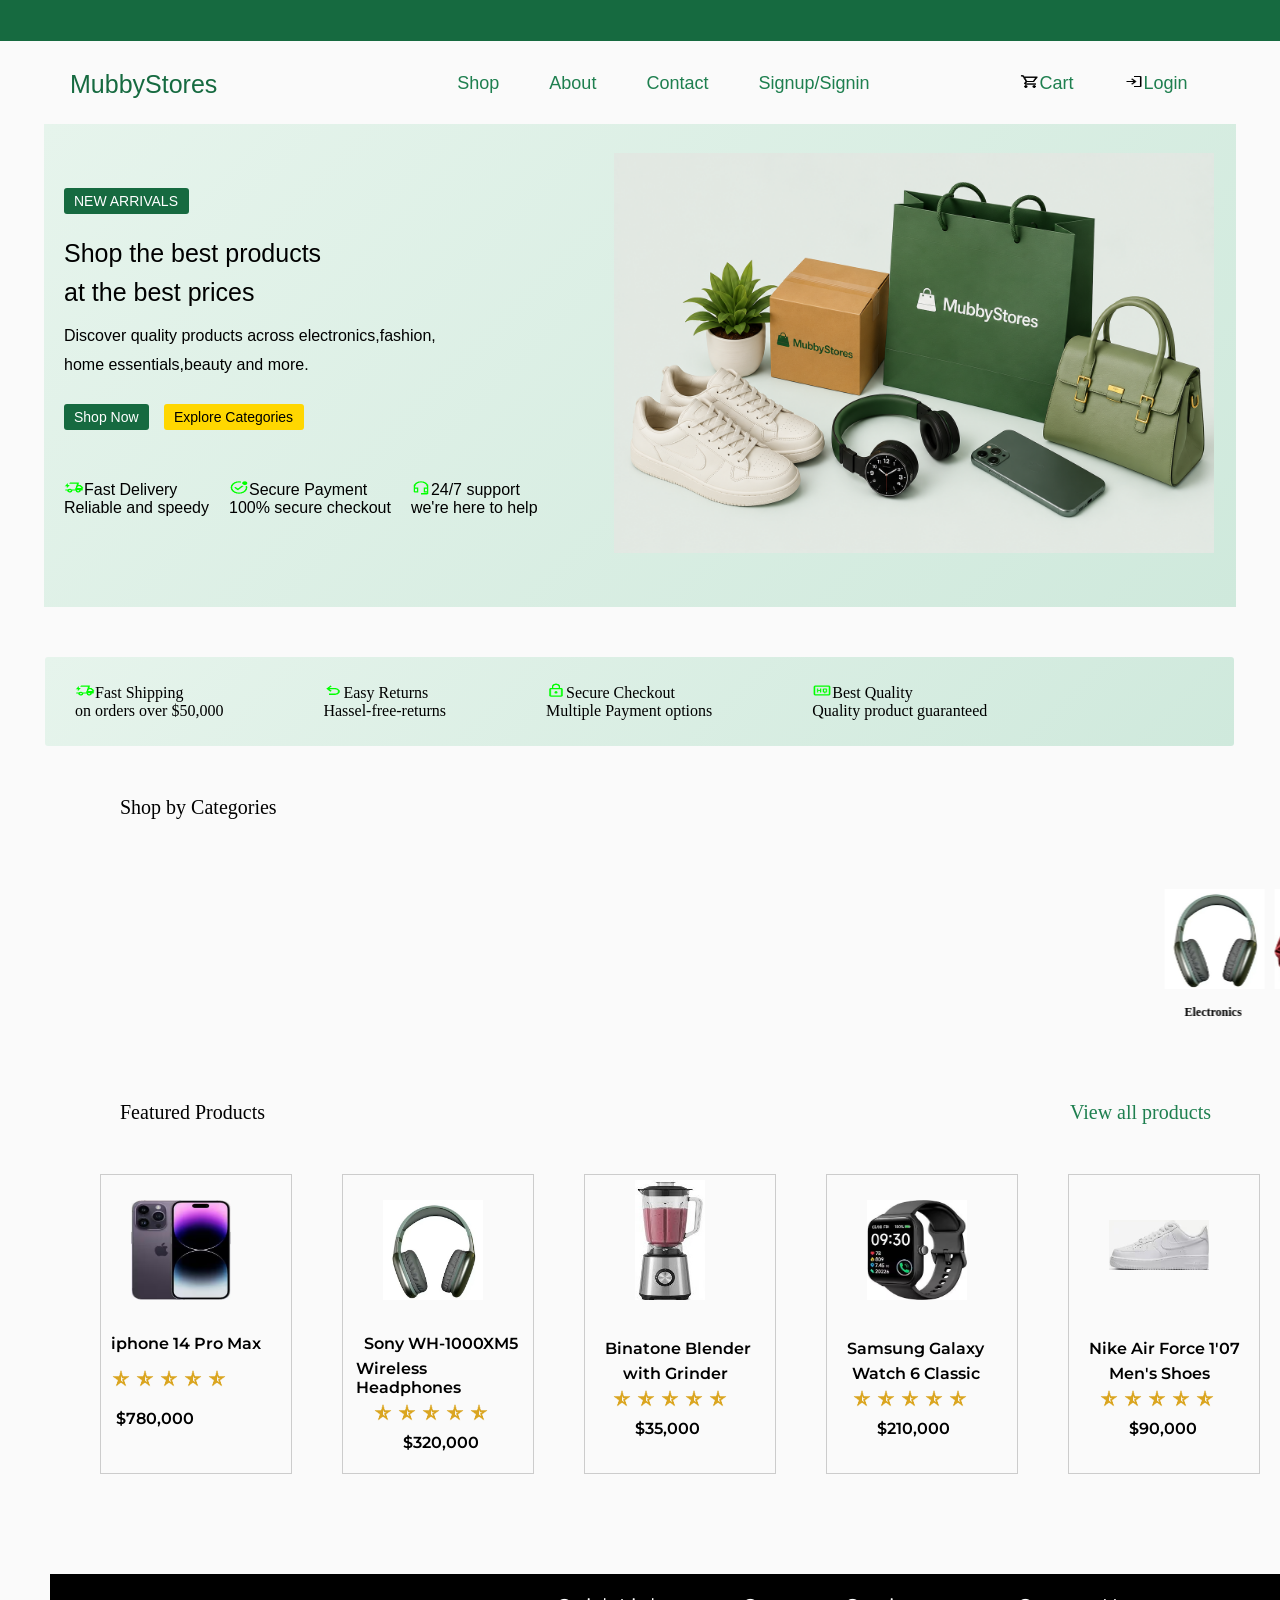
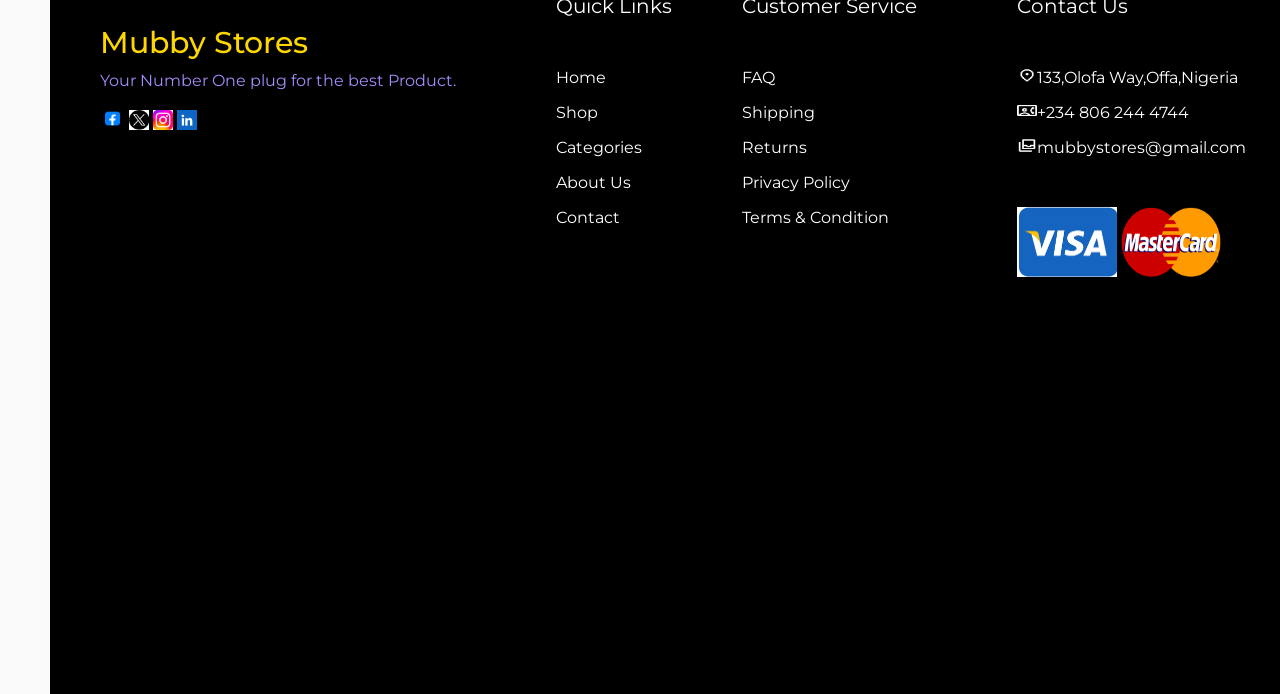
==== index.html @ 942e967c "An E-commerce Project" ====
<!DOCTYPE html>
<html lang="en">
<head>
    <meta charset="UTF-8">
    <meta name="viewport" content="width=device-width, initial-scale=1.0">
    <title>MubbyStores</title>
    <link rel="stylesheet" href="index.css">
    <link rel="preconnect" href="https://fonts.googleapis.com">
<link rel="preconnect" href="https://fonts.gstatic.com" crossorigin>
<link href="https://fonts.googleapis.com/css2?family=Inter:ital,opsz,wght@0,14..32,800;1,14..32,800&family=Montserrat:ital,wght@0,100..900;1,100..900&family=Roboto:ital,wght@0,100..900;1,100..900&display=swap" rel="stylesheet">
    <link rel="stylesheet" href="https://fonts.googleapis.com/css2?family=Material+Symbols+Outlined:opsz,wght,FILL,GRAD@24,400,0,0&icon_names=search" />
    <link rel="preconnect" href="https://fonts.googleapis.com">
<link rel="preconnect" href="https://fonts.gstatic.com" crossorigin>
<link href="https://fonts.googleapis.com/css2?family=Inter:ital,opsz,wght@0,14..32,800;1,14..32,800&family=Montserrat:ital,wght@0,100..900;1,100..900&family=Playfair+Display:ital,wght@0,400..900;1,400..900&family=Roboto:ital,wght@0,100..900;1,100..900&display=swap" rel="stylesheet">
<link rel="preconnect" href="https://fonts.googleapis.com">
<link rel="preconnect" href="https://fonts.gstatic.com" crossorigin>
<link href="https://fonts.googleapis.com/css2?family=Inter:ital,opsz,wght@0,14..32,800;1,14..32,800&family=Montserrat:ital,wght@0,100..900;1,100..900&family=Playfair+Display:ital,wght@0,400..900;1,400..900&family=Roboto:ital,wght@0,100..900;1,100..900&display=swap" rel="stylesheet">




</head>
<body>
    <marquee behavior="scroll" direction="" class="you" scrollamount="10">
        Welcome to MubbyStores!         Flash Sale Now On - Enjoy Amazing Discounts on Selected Products!
    </marquee>
    <div class="one">
    <p class="two">MubbyStores</p>
   <nav class="nine">
    <p><a href="shop.html" class="three" style="text-decoration: none; color: #1e7f4f;">Shop</a></p>
    <p class="four"><a href="about.html" style="text-decoration: none; color:#1e7f4f ;">About</a></p>
    <p class="five"><a href="contact.html" style="text-decoration: none; color: #1e7f4f;">Contact</a></p>
    <p class="six"><a href="signup.html" style="text-decoration: none; color:#1e7f4f;">Signup/Signin</a></p>
    <p class="seven"><a href="cart.html" style="text-decoration: none; color: #1e7f4f;"><img src="shopping_cart_24dp_000000_FILL0_wght400_GRAD0_opsz24.png" alt="" height="15px" width="20px">Cart</a></p>
    <p class="eight"><a href="login.html" style="text-decoration: none; color: #1e7f4f;"><img src="login_24dp_000000_FILL0_wght400_GRAD0_opsz24.png" alt="" height="15px" width="20px">Login</a></p>
   </nav>
    
    </div>
    <div>
        <div class="ten">
        <p class="eleven"><a href="" style="text-decoration: none; color: #ffffff;">NEW ARRIVALS</a></p>
        <p class="twelve">Shop the best products</p>
        <p class="thirteen">at the best prices</p>
        <p class="fourteen">Discover quality products across electronics,fashion,</p>
        <p class="fifteen">home essentials,beauty and more.</p>
        <div class="sixteen">
            <p class="seventeen"><a href="shop.html" style="text-decoration: none;color: #ffffff;">Shop Now</a></p>
            <p class="eighteen"><a href="" style="text-decoration: none;color: #000000;">Explore Categories</a></p>

        </div>
            <div class="nineteen">
                <div></div>
                <p class="twenty"><img src="delivery_truck_bolt_30dp_00FF00_FILL0_wght400_GRAD0_opsz24.png" alt="" height="15px" width="20px">Fast Delivery<br>Reliable and speedy</p>
                <p class="twentyone"><img src="check_circle_unread_30dp_00FF00_FILL0_wght400_GRAD0_opsz24.png" alt="" height="15px" width="20px">Secure Payment <br>100% secure checkout</p>
                <p class="twentytwo"><img src="headset_mic_30dp_00FF00_FILL0_wght400_GRAD0_opsz24.png" alt="" height="15px" width="20px">24/7 support <br>we're here to help</p>
            </div>
            <div class="twentythree">
            <img src="file_000000009ba871f4af49f8f3ced49081.png" alt="" height="400px " width="600px">
            </div>
        
        </div>
    </div>
     <div class="twentyfour">
        <p><img src="delivery_truck_bolt_30dp_00FF00_FILL0_wght400_GRAD0_opsz24.png" alt="" height="15px" width="20px">Fast Shipping <br>on orders over $50,000</p>
        <p class="twentyfive"><img src="undo_30dp_00FF00_FILL0_wght400_GRAD0_opsz24.png" alt="" height="15px" width="20px">Easy Returns <br>Hassel-free-returns</p>
        <p class="twentysix"><img src="lock_30dp_00FF00_FILL0_wght400_GRAD0_opsz24.png" alt="" height="15px" width="20px">Secure Checkout <br>Multiple Payment options</p>
        <p class="twentyseven"><img src="high_quality_30dp_00FF00_FILL0_wght400_GRAD0_opsz24.png" alt="" height="15px" width="20px">Best Quality <br>Quality product guaranteed</p>
        
    </div>
         <p class="twentyeight">Shop by Categories </p>
         <marquee behavior="scroll" direction="left" scrollamount="10" loop="-1">
            <div class="thirty">
            <div>
           <img src="headset new3.jpg" alt="" height="100px" width="100px">
            <p class="thirtyone">Electronics</p>
            </div>
            <div class="thirtytwo">
            <img src="clothing img new.jpg" alt="" height="100px" width="100px">
            <p class="thirtythree">Fashion</p>
            </div>
            <div class="thirtyfour">
                <img src="golden nivea.jpeg" alt="" height="100px" width="50px">
                <p class="thirtyfive">Beauty& <br>Personal Care</p>
            </div>
            <div class="thirtysix">
                <img src="pot image new.jpg" alt="" height="100px" width="100px">
                <p class="thirtyseven">Home & <br>Kitchen</p>
            </div>
            <div class="thirtyeight">
                <img src="phoneimagenew.jpeg" alt="" height="100px" width="100px">
                <p class="thirtynine">Phones &Tablets</p>
            </div>
            <div class="fourty">
                <img src="laptop image.jpeg" alt="" height="100px " width="100px">
                <p class="fourtyone">Computers & <br>Accessories</p>
            </div>
            <div class="fourtytwo">
                <img src="ball image.jpeg" alt="" height="100px" width="100px">
                <p class="fourtythree">Sports & <br>outdoors</p>
            </div>
            <div class="fourtyfour">
                <img src="teddy bear.avif" alt="" height="100px" width="100px">
                <p class="fourtyfive">Baby&Kids</p>
            </div>
            <div class="fourtysix">
                <img src="book image.jpeg" alt="" height="100px" width="100px">
                <p class="fourtyseven">Books& <br>Stationary</p>
            </div>
            <div class="fourtyeight">
                <img src="dumb image.jpeg" alt="" height="100px" width="100px">
                <p class="fourtynine">Health&wellness</p>
            </div>
         </div>
         </marquee>
         
         <p class="fifty">Featured Products <a href="shop.html" style="text-decoration: none; color: #1e7f4f;" class="twentynine">View all products</a></p>
          <div class="fiftyone">
            <header></header>

         <div class="fiftyseven">
            <img src="iphone 14 image5.avif" alt="" height="100px" width="100px " class="fiftynine">
            <p class="fiftysix">iphone 14 Pro Max</p>
            <p>
            <img src="star_rate_half_30dp_DAA520_FILL0_wght400_GRAD0_opsz24.png" alt="" height="20px">
            <img src="star_rate_half_30dp_DAA520_FILL0_wght400_GRAD0_opsz24.png" alt="" height="20px">
            <img src="star_rate_half_30dp_DAA520_FILL0_wght400_GRAD0_opsz24.png" alt="" height="20px">
            <img src="star_rate_half_30dp_DAA520_FILL0_wght400_GRAD0_opsz24.png" alt="" height="20px" >
            <img src="star_rate_half_30dp_DAA520_FILL0_wght400_GRAD0_opsz24.png" alt="" height="20px">
           </p>
           <p class="fiftythree">$780,000</p>
          </div>
          <div class="fiftyeight">
            <img src="headset new3.jpg" alt=""  height="100px" width="100px" class="fiftytwo">
            <p class="fiftyfour">Sony WH-1000XM5</p>
            <p class="fiftyfive">Wireless Headphones</p>
            <p class="apple">
            <img src="star_rate_half_30dp_DAA520_FILL0_wght400_GRAD0_opsz24.png" alt="" height="20px">
            <img src="star_rate_half_30dp_DAA520_FILL0_wght400_GRAD0_opsz24.png" alt="" height="20px">
            <img src="star_rate_half_30dp_DAA520_FILL0_wght400_GRAD0_opsz24.png" alt="" height="20px">
            <img src="star_rate_half_30dp_DAA520_FILL0_wght400_GRAD0_opsz24.png" alt="" height="20px" >
            <img src="star_rate_half_30dp_DAA520_FILL0_wght400_GRAD0_opsz24.png" alt="" height="20px">
            <p class="ball">$320,000</p>
           </p>
          </div>
          <div class="twonineteen">
            <img src="blender img.jpeg" alt="" height="120px" width="70px" class="twotwenty">
            <p class="twotwentyone">Binatone Blender</p>
            <p class="twotwentytwo">with Grinder</p>
            <p class="twotwentythree">
            <img src="star_rate_half_30dp_DAA520_FILL0_wght400_GRAD0_opsz24.png" alt="" height="20px">
            <img src="star_rate_half_30dp_DAA520_FILL0_wght400_GRAD0_opsz24.png" alt="" height="20px">
            <img src="star_rate_half_30dp_DAA520_FILL0_wght400_GRAD0_opsz24.png" alt="" height="20px">
            <img src="star_rate_half_30dp_DAA520_FILL0_wght400_GRAD0_opsz24.png" alt="" height="20px">
            <img src="star_rate_half_30dp_DAA520_FILL0_wght400_GRAD0_opsz24.png" alt="" height="20px">
            </p>
            <p class="twotwentyfour">$35,000</p>
          </div>
          <div class="twotwentyfive">
            <img src="wristwatch1.avif" alt="" height="100px" width="100px" class="twotwentysix">
            <p class="twotwentyseven">Samsung Galaxy</p>
            <p class="twotwentyeight">Watch 6 Classic</p>
            <p class="twotwentynine">
            <img src="star_rate_half_30dp_DAA520_FILL0_wght400_GRAD0_opsz24.png" alt="" height="20px">
            <img src="star_rate_half_30dp_DAA520_FILL0_wght400_GRAD0_opsz24.png" alt="" height="20px">
            <img src="star_rate_half_30dp_DAA520_FILL0_wght400_GRAD0_opsz24.png" alt="" height="20px">
            <img src="star_rate_half_30dp_DAA520_FILL0_wght400_GRAD0_opsz24.png" alt="" height="20px">
            <img src="star_rate_half_30dp_DAA520_FILL0_wght400_GRAD0_opsz24.png" alt="" height="20px">
            </p>
            <p class="twothirty">$210,000</p>
          </div>
          <div class="twothirtyone">
            <img src="airforceimg.jpg" alt="" height="50px" width="100px" class="twothirtytwo">
            <p class="twothirtythree">Nike Air Force 1'07</p>
            <p class="twothirtyfour">Men's Shoes</p>
            <p class="twothirtyfive">
            <img src="star_rate_half_30dp_DAA520_FILL0_wght400_GRAD0_opsz24.png" alt="" height="20px">
            <img src="star_rate_half_30dp_DAA520_FILL0_wght400_GRAD0_opsz24.png" alt="" height="20px">
            <img src="star_rate_half_30dp_DAA520_FILL0_wght400_GRAD0_opsz24.png" alt="" height="20px">
            <img src="star_rate_half_30dp_DAA520_FILL0_wght400_GRAD0_opsz24.png" alt="" height="20px">
            <img src="star_rate_half_30dp_DAA520_FILL0_wght400_GRAD0_opsz24.png" alt="" height="20px">
            </p>
            <p class="twothirtysix">$90,000</p>
          </div>
         </div>

    
           <div class="sixtysix">
            <div class="sixtyfive">
                <p class="sixtyseven">Mubby Stores</p>
                <p class="sixtyeight">Your Number One plug for the best Product.</p><br>
                <div class="sixtynine">
                <a href=""><img src="book icon.webp" alt="" height="23px" width="25px" style="border-radius: 5px;" ></a>
                <a href=""><img src="X icon.png" alt=""  height="20px" width="20px " ></a>
                <a href=""><img src="IG icon.jpeg" alt=""  height="20px" width="20px"></a>
                <a href=""><img src="linked img.jpeg" alt=""  height="20px" width="20px"></a>
                </div>
            </div>
            <div class="seventy">
                <p class="seventyone">Quick Links</p>
                <p><a href="index.html" style="text-decoration: none; color: #ffffff;">Home</a></p>
                <p><a href="shop.html" style="text-decoration: none; color: #ffffff;">Shop</a></p>
                <p><a href="" style="text-decoration: none; color: #ffffff;">Categories</a></p>
                <p><a href="about.html" style="text-decoration: none; color: #ffffff;">About Us</a></p>
                <p><a href="contact.html" style="text-decoration: none; color: #ffffff;">Contact</a></p>

            </div>
            <div class="seventytwo">
                <p class="seventythree">Customer Service</p>
                <p><a href="" style="text-decoration: none; color: #ffffff;">FAQ</a></p>
                <p><a href="" style="text-decoration: none; color: #ffffff;">Shipping</a></p>
                <p><a href="" style="text-decoration: none; color: #ffffff;">Returns</a></p>
                <p><a href="" style="text-decoration: none; color: #ffffff;">Privacy Policy</a></p>
                <p><a href="" style="text-decoration: none; color: #ffffff;">Terms & Condition</a></p>

            </div>
            <div class="seventyfour">
                <p class="seventyfive">Contact Us</p>
                <p><img src="location_on_23dp_FFFFFF_FILL0_wght400_GRAD0_opsz24.png" alt="" height="15px" width="20px">133,Olofa Way,Offa,Nigeria</p>
                <p><img src="contact_phone_23dp_FFFFFF_FILL0_wght400_GRAD0_opsz24.png" alt="" height="15px" width="20px">+234 806 244 4744</p>
                <p><img src="all_inbox_23dp_FFFFFF_FILL0_wght400_GRAD0_opsz24.png" alt="" height="15px" width="20px">mubbystores@gmail.com</p>
                <div class="seventysix">
                <img src="visa.png" alt="" height="70px" width="100px">
                <img src="mastercard.png" alt="" height="70px" width="100px">
                </div>
                

        
            </div>
           </div>
           

</body>
</html>
---- index.css ----
body{
   margin: 0;
   padding: 0;
   background-color: #fafafa;
}
.one{
   display: flex;
   margin-left: 70px;
   font-family: "Lato", sans-serif;
}
.two{
 font-size: 25px;
 color: #166a40;
 font-weight: 500;


}
.three{
margin-left: 240px;

}
.four{
margin-left: 50px;

}
.five{
margin-left: 50px;

}
.six{
margin-left: 50px;

}
.seven{
margin-left: 150px;
}
.eight{
margin-left: 50px;
}
.nine{
display: flex;
margin-top: 10px;
font-size: 18px;
font-weight: 500;
}
.ten{
/* margin-top: 60px; */
margin: auto;
   font-family: "Lato", sans-serif;
   /* margin-left: 70px; */
   /* background-color: #eef5f1;  */
background: linear-gradient(135deg,#E6F4EC,#CFE9DC);
width: 90%;

   padding: 50px 20px 50px 20px;

}
.eleven{
   background-color: #166a40;
   width: 105px;
   padding: 5px 10px;
   border-radius: 3px;
   font-size: 14px;
}
.twelve{
   font-size: 25px;
}
.thirteen{
   font-size: 25px;
   margin-top: -15px;


}
.fourteen{
margin-top: -5px;
}
.fifteen{
margin-top: -5px;
}

 
.sixtysix{
  margin-left: 50px;  
   margin-top: 100px;
   display: flex;
   color: #ffffff;
   background-color: #000000;
   height: 80vh;
    font-family: "Montserrat", sans-serif;
   font-optical-sizing: auto;
}

.sixtyseven{
   margin-top: 50px;
   margin-left: 50px;
   font-size: 30px;
   color: #ffd700;
   font-weight: 500;
}
.sixtyeight{
   margin-left: 50px;
   margin-top: -20px;
   color: #a78bfa;
}
.sixtynine{
   margin-left: 50px;
   margin-top: -18px;
}
.seventy{
   margin-left: 100px;
}
.seventyone{
   font-size: 20px;
   margin-bottom: 50px;
}
.seventytwo{
   margin-left: 70px;
}
.seventythree{
    font-size: 20px;
   margin-bottom: 50px;
}
.seventyfour{
   margin-left: 100px;
}
.seventyfive{
   font-size: 20px;
   margin-bottom: 50px;
}
.seventysix{
   margin-top: 50px;
}
.sixteen{
display: flex;
}
.seventeen{
 background-color: #166a40;
   width: 65px;
   padding: 5px 10px;
   border-radius: 3px;
   font-size: 14px;
}
.eighteen{
 width: 120px;
   padding: 5px 10px;
   border-radius: 3px;
   font-size: 14px;
   background-color: #ffd700;
   margin-left: 15px;
}
.nineteen{
   display: flex;
   margin-top: 20px;
}
.twentyfour{
   display: flex;
   margin-left: 45px;
   margin-right: 60px;
   margin-top: 50px;
    /* background-color: #eef5f1;  */
background: linear-gradient(135deg,#E6F4EC,#CFE9DC);
   padding: 10px 20px 10px 30px;
   border-radius: 3px;
   /* margin: auto; */
   width: 89%;
}
.twentyone{
margin-left: 20px;
}
.twentytwo{
margin-left: 20px;

}
.twentythree{
margin-left: 550px;
margin-top: -380px;
}
.twentyfive{
   margin-left: 100px;
}
.twentysix{
   margin-left: 100px;

}
.twentyseven{
   margin-left: 100px;

}
.twentyeight{
   margin-top: 50px;
   margin-left: 120px;
   font-size: 20px;
   font-weight: 500;
}
.twentynine{
   margin-left: 800px;
}
.thirty{
   display: flex;
   font-size: 12px;
   margin-left: 110px;
   margin-top: 50px;
}
.thirtyone{
   margin-left: 20px;
   font-weight: 600;
}
.thirtytwo{
   margin-left: 10px;

}
.thirtythree{
   margin-left: 26px;
   font-weight: 600;
}
.thirtyfour{
   margin-left: 10px;
}
.thirtyfive{
   font-weight: 600;
}
.thirtyseven{
     margin-left: 30px;
     font-weight: 600;
}
.thirtyeight{
      margin-left: 10px;
}
.thirtynine{
     font-weight: 600;
}
.fourty{
      margin-left: 10px;
   
}
.fourtyone{
   font-weight: 600;
   margin-left: 15px;
}
.fourtytwo{
      margin-left: 10px;


   }
   .fourtythree{
      font-weight: 600;
    margin-left: 27px;
   }
   .fourtyfour{
      margin-left: 10px;
   }
   .fourtyfive{
      font-weight: 600;
    margin-left: 20px;
   }
   .fourtysix{
      margin-left: 10px;
   }
   .fourtyseven{
       font-weight: 600;
    margin-left: 25px;
   }
   .fourtyeight{
      margin-left: 10px;
      
   }
   .fourtynine{
      font-weight: 600;
    margin-left: 20px;
   }
   .fifty{
margin-top: 50px;
   margin-left: 120px;
   font-size: 20px;
   font-weight: 500;
   }
   .fiftyone{
      margin-left: 100px;
      margin-top: 50px;
      display: flex;
       font-family: "Montserrat", sans-serif;
   font-optical-sizing: auto;
   }
   .fiftytwo{
    margin-top: 20px;
    margin-left: 30px;
   }
   .fiftythree{
      font-weight: 600;
      margin-left: 5px;
   }
   .fiftyfour{
 font-weight: 600;
 margin-top: 30px;
 margin-left: 11px;
   }
   .fiftyfive{

 font-weight: 600;
      margin-top: 30px;
      margin-top: -10px;
      margin-left: 3px;
   }
   .fiftysix{
      font-weight: 600;
      margin-top: 30px;
   }
   .fiftyseven{
   border: 1px solid #ccc;
   width: 170px;
   padding: 5px 10px;
   }
   .fiftyeight{
    margin-left: 50px;
    border: 1px solid #ccc;
   width: 170px;
   padding: 5px 10px;
   }
   .fiftynine{
    margin-top: 20px;
    margin-left: 20px;
   }
   .apple{
      margin-top: -10px;
      margin-left: 20px;
   }
   .ball{
      margin-top: -10px;
      font-weight: 600;
      margin-left: 50px;

   }
   .twonineteen{
         margin-left: 50px;
        border: 1px solid #ccc;
        width: 170px;
        padding: 5px 10px;
   }
   .twotwenty{
      margin-left: 40px;
   }
   .twotwentyone{
       font-weight: 600;
       margin-left: 10px;
       margin-top: 35px;
   }
   .twotwentytwo{
       font-weight: 600;
       margin-left: 28px;
       margin-top: -10px;
   }
   .twotwentythree{
    margin-top: -10px;
    margin-left: 17px;
   }
   .twotwentyfour{
      margin-top: -10px;
       font-weight: 600;
       margin-left: 40px;

   }
   .twotwentyfive{
      margin-left: 50px;
        border: 1px solid #ccc;
        width: 170px;
        padding: 5px 10px;
   }
   .twotwentysix{
       margin-left: 30px;
       margin-top: 20px;
   }
   .twotwentyseven{
       font-weight: 600;
       margin-left: 10px;
       margin-top: 35px;
   }
   .twotwentyeight{
      font-weight: 600;
       margin-left: 15px;
       margin-top: -10px;
   }
   .twotwentynine{
       margin-top: -10px;
       margin-left: 15px;

   }
   .twothirty{
      font-weight: 600;
       margin-left: 40px;
       margin-top: -10px;
   }
   .twothirtyone{
      margin-left: 50px;
        border: 1px solid #ccc;
        width: 170px;
        padding: 5px 10px;
   }
   .twothirtytwo{
      margin-left: 30px;
       margin-top: 40px;
   }
   .twothirtythree{
         font-weight: 600;
       margin-left: 10px;
       margin-top: 65px;
   }
   .twothirtyfour{
         font-weight: 600;
       margin-left: 30px;
       margin-top: -10px;


   }
   .twothirtyfive{
       margin-left: 20px;
       margin-top: -10px;
   }
   .twothirtysix{
font-weight: 600;
       margin-left: 50px;
       margin-top: -10px;
   }
   .you{
 background-color: #166a40;
   color: #ffffff;
   padding: 10px;
   font-size: 18px;
   font-weight: 800;
   text-align: center;
   }
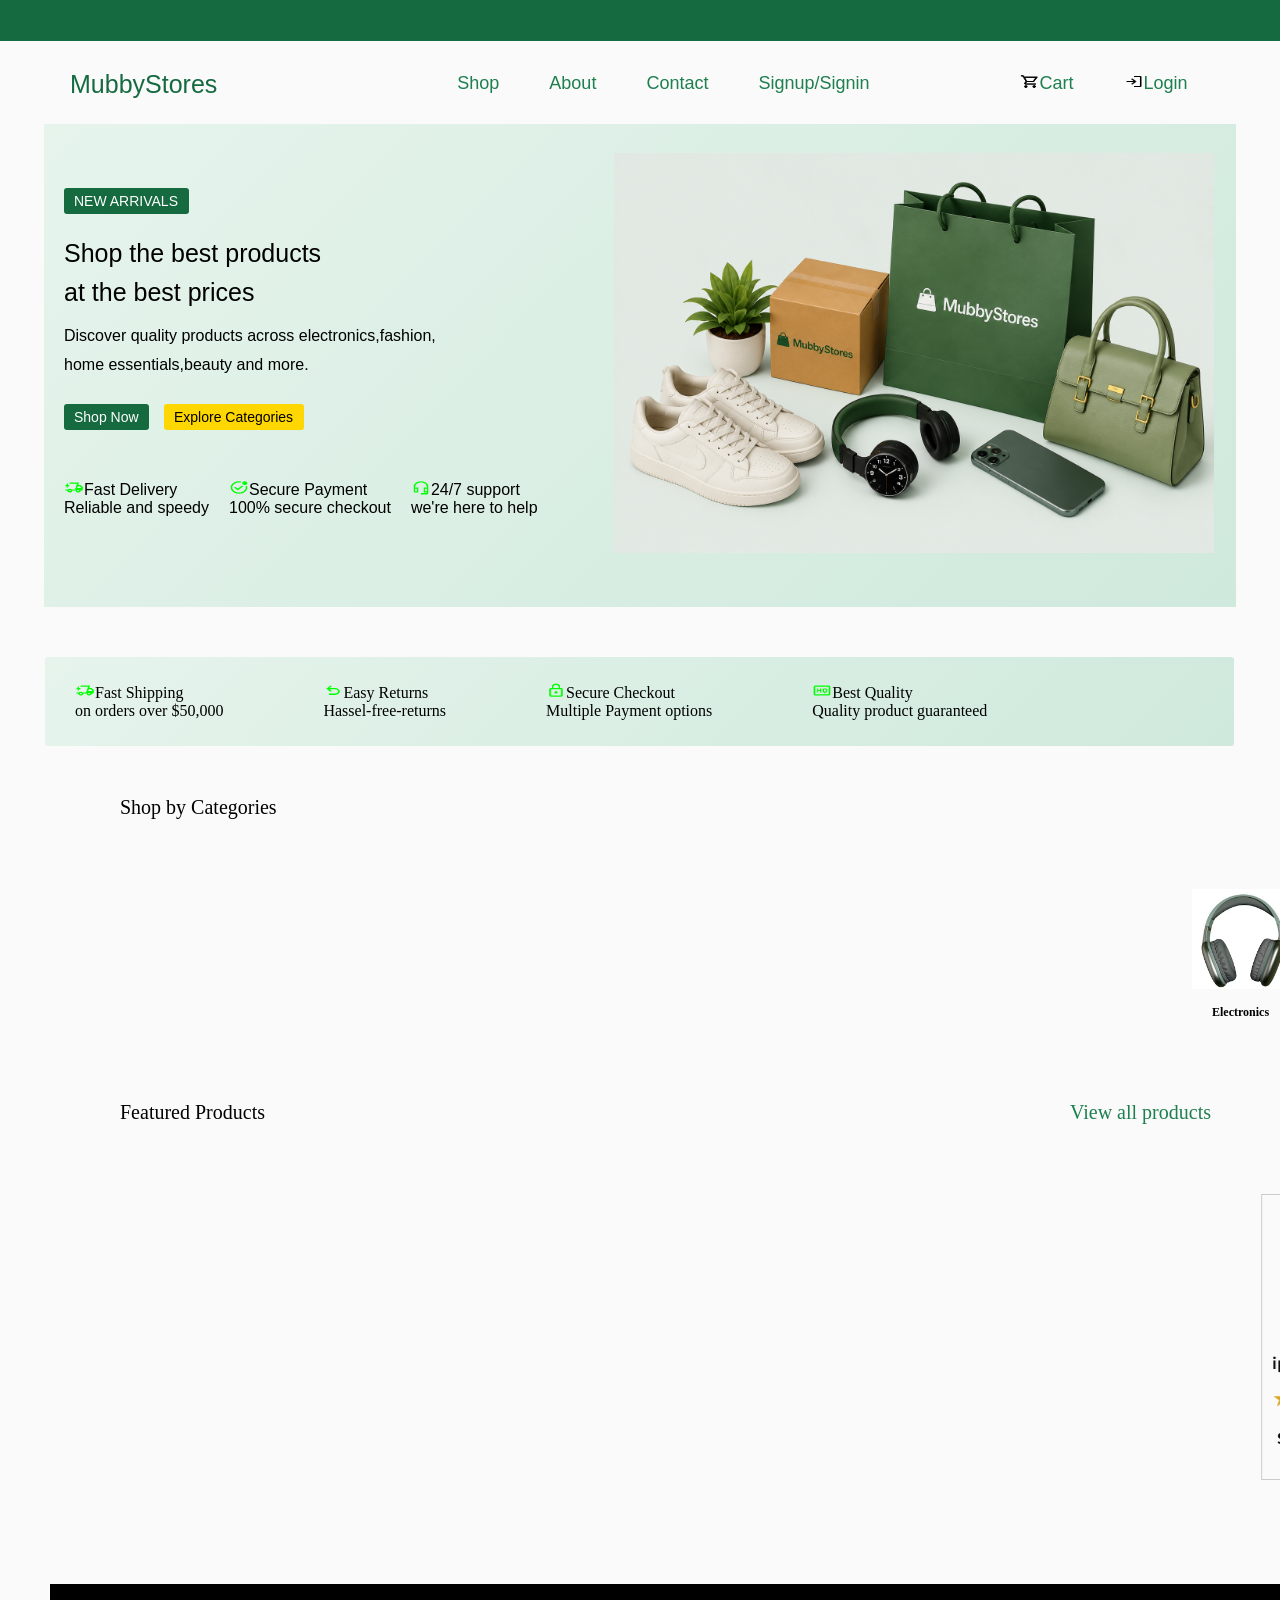
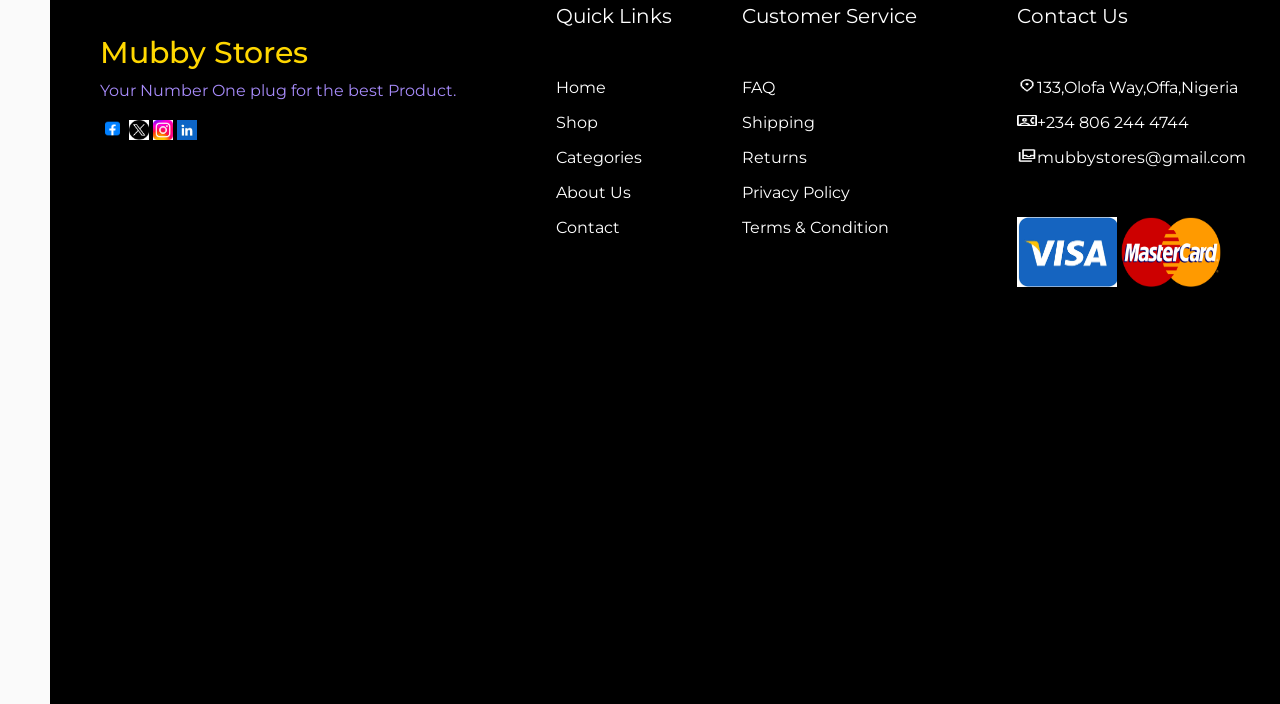
==== commit 40c3d1c5: "updated project" ====
--- a/index.html
+++ b/index.html
@@ -8,7 +8,7 @@
     <link rel="preconnect" href="https://fonts.googleapis.com">
 <link rel="preconnect" href="https://fonts.gstatic.com" crossorigin>
 <link href="https://fonts.googleapis.com/css2?family=Inter:ital,opsz,wght@0,14..32,800;1,14..32,800&family=Montserrat:ital,wght@0,100..900;1,100..900&family=Roboto:ital,wght@0,100..900;1,100..900&display=swap" rel="stylesheet">
-    <link rel="stylesheet" href="https://fonts.googleapis.com/css2?family=Material+Symbols+Outlined:opsz,wght,FILL,GRAD@24,400,0,0&icon_names=search" />
+   <link rel="stylesheet" href="https://fonts.googleapis.com/css2?family=Material+Symbols+Outlined:opsz,wght,FILL,GRAD@24,400,0,0&icon_names=search" />
     <link rel="preconnect" href="https://fonts.googleapis.com">
 <link rel="preconnect" href="https://fonts.gstatic.com" crossorigin>
 <link href="https://fonts.googleapis.com/css2?family=Inter:ital,opsz,wght@0,14..32,800;1,14..32,800&family=Montserrat:ital,wght@0,100..900;1,100..900&family=Playfair+Display:ital,wght@0,400..900;1,400..900&family=Roboto:ital,wght@0,100..900;1,100..900&display=swap" rel="stylesheet">
@@ -26,7 +26,7 @@
     </marquee>
     <div class="one">
     <p class="two">MubbyStores</p>
-   <nav class="nine">
+   <nav class="nine" id="navLinks">
     <p><a href="shop.html" class="three" style="text-decoration: none; color: #1e7f4f;">Shop</a></p>
     <p class="four"><a href="about.html" style="text-decoration: none; color:#1e7f4f ;">About</a></p>
     <p class="five"><a href="contact.html" style="text-decoration: none; color: #1e7f4f;">Contact</a></p>
@@ -34,9 +34,10 @@
     <p class="seven"><a href="cart.html" style="text-decoration: none; color: #1e7f4f;"><img src="shopping_cart_24dp_000000_FILL0_wght400_GRAD0_opsz24.png" alt="" height="15px" width="20px">Cart</a></p>
     <p class="eight"><a href="login.html" style="text-decoration: none; color: #1e7f4f;"><img src="login_24dp_000000_FILL0_wght400_GRAD0_opsz24.png" alt="" height="15px" width="20px">Login</a></p>
    </nav>
+   <button class="genpal" id="menuBtn">&#9776</button>
     
     </div>
-    <div>
+    <div class="ten1">
         <div class="ten">
         <p class="eleven"><a href="" style="text-decoration: none; color: #ffffff;">NEW ARRIVALS</a></p>
         <p class="twelve">Shop the best products</p>
@@ -55,7 +56,7 @@
                 <p class="twentytwo"><img src="headset_mic_30dp_00FF00_FILL0_wght400_GRAD0_opsz24.png" alt="" height="15px" width="20px">24/7 support <br>we're here to help</p>
             </div>
             <div class="twentythree">
-            <img src="file_000000009ba871f4af49f8f3ced49081.png" alt="" height="400px " width="600px">
+            <img src="file_000000009ba871f4af49f8f3ced49081.png" alt="" height="400px " width="600px" class="saks">
             </div>
         
         </div>
@@ -114,7 +115,8 @@
          </marquee>
          
          <p class="fifty">Featured Products <a href="shop.html" style="text-decoration: none; color: #1e7f4f;" class="twentynine">View all products</a></p>
-          <div class="fiftyone">
+          <marquee behavior="" direction="">
+         <div class="fiftyone">
             <header></header>
 
          <div class="fiftyseven">
@@ -182,6 +184,7 @@
             <p class="twothirtysix">$90,000</p>
           </div>
          </div>
+         </marquee>
 
     
            <div class="sixtysix">
@@ -227,6 +230,7 @@
         
             </div>
            </div>
+           <script src="index.js"></script>
            
 
 </body>
--- a/index.css
+++ b/index.css
@@ -2,6 +2,7 @@
    margin: 0;
    padding: 0;
    background-color: #fafafa;
+   overflow-x: hidden;
 }
 .one{
    display: flex;
@@ -36,6 +37,14 @@
 }
 .eight{
 margin-left: 50px;
+}
+.genpal{
+   width: fit-content;
+   height: 30px;
+   margin-top: 25px;
+   margin-left: 50px;
+   display: none;
+    cursor: pointer;
 }
 .nine{
 display: flex;
@@ -427,4 +436,91 @@
    font-size: 18px;
    font-weight: 800;
    text-align: center;
+   }
+   @media(max-width:760px){
+      .you{
+         width: 750px;
+      }
+      .nine{
+         display: none;
+      }
+      .three{
+         margin-left: 50px;
+      }
+      .seven{
+         margin-left: 50px;
+
+      }
+
+      .nine.show{
+         display: grid;
+         flex-direction: column;
+
+      }
+      .genpal{
+         display: block;
+      }
+      .saks{
+         width: 200px;
+         height: 200px;
+         margin-left: -100px;
+      }
+      .ten{
+         width: 92%;
+         margin-left: 10px;
+         height: 60vh;
+      }
+      .twentythree{
+         margin-top: -300px;
+      }
+      .twentyfour{
+         margin-left: 10px;
+         width: 91%;
+         gap: 20px;
+         display: grid;
+         grid-template-columns: repeat(2,1fr);
+         grid-template-rows: repeat(2,1fr);
+
+
+
+      }
+      .twentysix{
+         margin-left: -5px;
+      }
+      .twentyeight{
+         margin-left: 10px;
+         
+      }
+      .fifty{
+         margin-left: 10px;
+      }
+      .twentynine{
+         margin-left: 430px;
+      }
+      .sixtysix{
+         margin-left: 10px;
+         display: grid;
+         grid-template-columns: repeat(2,1fr);
+         grid-template-rows: repeat(2,1fr);
+
+      }
+      .sixtyfive{
+         margin-top: -30px;
+      }
+      .seventyone{
+         margin-bottom: 10px;
+      }
+      .seventythree{
+         margin-bottom: 10px;
+      }
+      .seventyfive{
+         margin-bottom: 10px;
+      }
+      .seventytwo{
+         margin-left: 50px;
+      }
+      .seventysix{
+         margin-top: -10px;
+      }
+
    }
